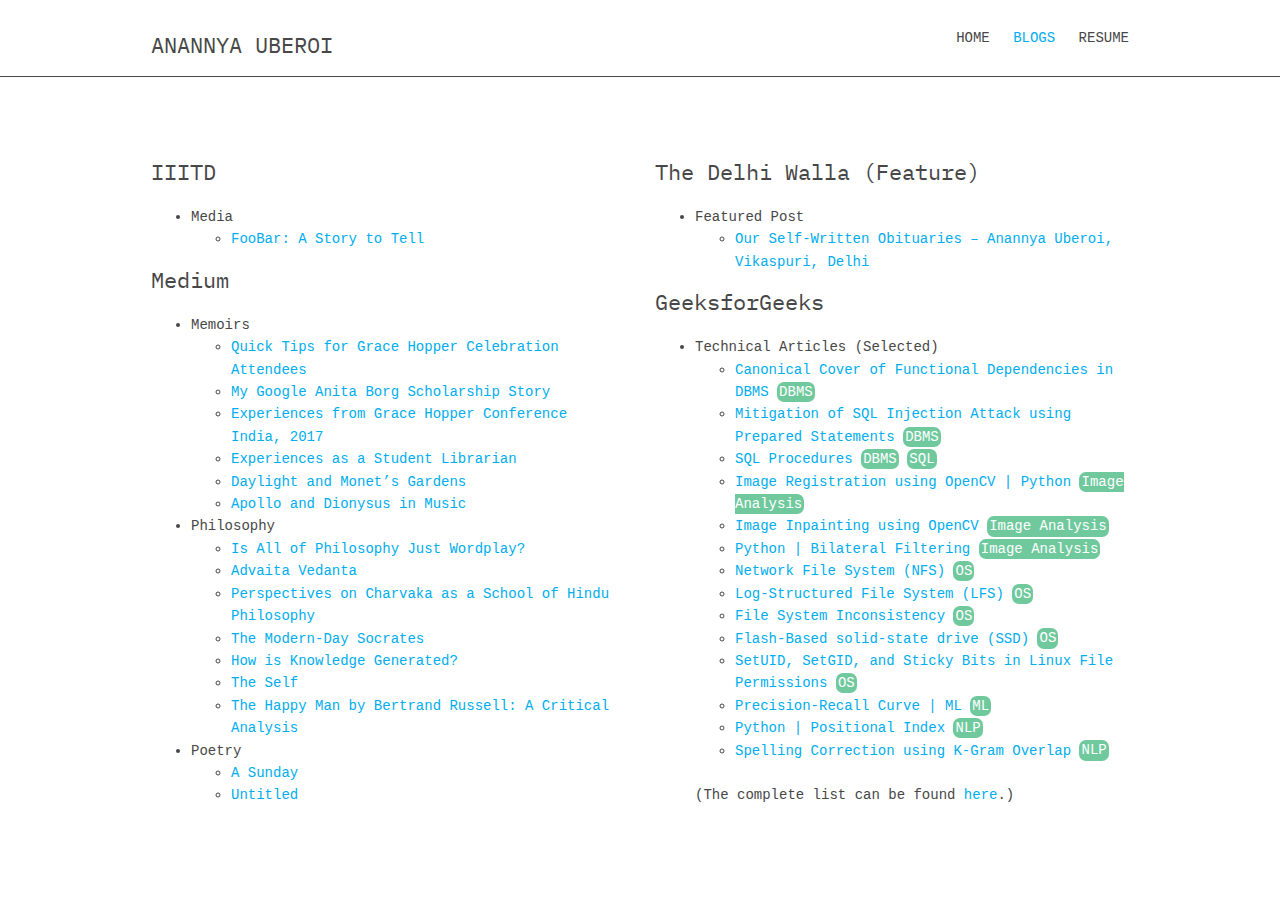
==== blogs.html @ 82700b6e "Mobile friendly." ====
<!DOCTYPE html>
<html>
<head>
<title>Anannya::Blogs</title>
<meta charset="utf-8">
<meta name="viewport" content="width=device-width, initial-scale=1.0, maximum-scale=1.0, user-scalable=no">
<link href='https://fonts.googleapis.com/css?family=IBM Plex Mono' rel='stylesheet'>
<link href="layout/styles/layout.css" rel="stylesheet" type="text/css" media="all">
</head>
<body id="top">
<div class="wrapper row1">
  <header id="header" class="hoc clear"> 
    <div id="logo" class="fl_left">
      <h1><a href="index">Anannya Uberoi</a></h1>
    </div>
    <nav id="mainav" class="fl_right">
      <ul class="clear">
        <li><a href="index">Home</a></li>
        <!--<li><a href="projects.html">Projects</a></li>-->
        <li class="active"><a href="blogs">Blogs</a></li>
        <li><a href="resume">Resume</a></li>
      </ul>
    </nav>
  </header>
</div>

<div class="wrapper row3">
  <main class="hoc container clear"> 


    <div class="row">
    <div class="one_half first">
      
      <h3 class="heading">IIITD</h3>
    <ul>
      <li>Media
      <ul>
        <li><a href="https://blog.iiitd.ac.in/foobar-a-story-to-tell/">FooBar: A Story to Tell</a></li>
      </ul>
      </li>
    </ul>

    <h3 class="heading">Medium</h3>
    <ul>

      <li> Memoirs
      <ul>
      <li><a href="https://medium.com/@anannyauberoi/quick-tips-for-grace-hopper-celebration-attendees-bc8a4083330c">Quick Tips for Grace Hopper Celebration Attendees</a></li>
      <li><a href="https://medium.com/@anannyauberoi/my-google-anita-borg-scholarship-story-ac8049cb24a8">My Google Anita Borg Scholarship Story</a></li>
      <li><a href="https://medium.com/@anannyauberoi/experiences-from-grace-hopper-conference-india-2017-8d60c5d21ff4">Experiences from Grace Hopper Conference India, 2017</a></li>
      <li><a href="https://medium.com/@anannyauberoi/experiences-as-a-student-librarian-8ec60817e081">Experiences as a Student Librarian</a></li>
      <li> <a href="https://medium.com/@anannyauberoi/daylight-and-monets-gardens-3f494ba66597">Daylight and Monet’s Gardens</a></li>
      <li><a href="https://medium.com/@anannyauberoi/apollo-and-dionysus-in-music-6c22ac4d7d49">Apollo and Dionysus in Music</a></li>
      </ul>
    </li>

    <li> Philosophy
      <ul>
      <li> <a href="https://medium.com/@anannyauberoi/is-all-of-philosophy-just-wordplay-cc071ca425fc">Is All of Philosophy Just Wordplay?</a></li>
      <li> <a href="https://medium.com/@anannyauberoi/advaita-vedanta-6e8c439fa9dc">Advaita Vedanta</a></li>
      <li> <a href="https://medium.com/@anannyauberoi/perspectives-on-charvaka-as-a-school-of-hindu-philosophy-5ce668fd2e3a">Perspectives on Charvaka as a School of Hindu Philosophy</a></li>
      <li> <a href="https://medium.com/@anannyauberoi/the-modern-day-socrates-14a34dc5acce</">The Modern-Day Socrates</a></li>
      <li> <a href="https://medium.com/@anannyauberoi/production-and-generation-of-knowledge-8888b4fa1963">How is Knowledge Generated?</a></li>
      <li><a href="https://medium.com/@anannyauberoi/the-self-db077809ed5c">The Self</a>
      <li><a href="https://medium.com/@anannyauberoi/the-happy-man-by-bertrand-russell-a-critical-analysis-37cc077b5887">The Happy Man by Bertrand Russell: A Critical Analysis</a></li>
      </ul>
    </li>
    <li> Poetry
      <ul>
      <li><a href="https://medium.com/@anannyauberoi/a-sunday-f70ac33d21cb">A Sunday</a></li>
      <li><a href="https://medium.com/@anannyauberoi/we-are-tiny-dreams-clinging-onto-coloured-feathers-and-locked-threads-that-writhe-at-whiffs-of-4f35def7fbef">Untitled</a></li>
      </ul>
    </li>

  </ul>


    </div>
    <div class="one_half">

  <h3 class="heading">The Delhi Walla (Feature)</h3>
  <ul>
    <li>Featured Post
      <ul>
        <li><a href="http://www.thedelhiwalla.com/2019/09/17/our-self-written-obituaries-anannya-uberoi-vikaspuri-delhi/">Our Self-Written Obituaries – Anannya Uberoi, Vikaspuri, Delhi</a>
        </ul>
        </li>
    </li>
  </ul>

    <h3 class="heading">GeeksforGeeks</h3>

    <ul>
      <li>Technical Articles (Selected)
      <ul>
        <li><a href="https://www.geeksforgeeks.org/canonical-cover-of-functional-dependencies-in-dbms/">Canonical Cover of Functional Dependencies in DBMS</a> <span class = "tags">DBMS</span></li>
        <li><a href="https://www.geeksforgeeks.org/mitigation-sql-injection-attack-using-prepared-statements-parameterized-queries/">Mitigation of SQL Injection Attack using Prepared Statements</a> <span class = "tags">DBMS</span></li>
        <li><a href="https://www.geeksforgeeks.org/sql-procedures/">SQL Procedures</a> <span class = "tags">DBMS</span> <span class = "tags">SQL</span></li>


        <li><a href="https://www.geeksforgeeks.org/image-registration-using-opencv-python/">Image Registration using OpenCV | Python</a> <span class = "tags">Image Analysis</span></li>
        <li><a href="https://www.geeksforgeeks.org/image-inpainting-using-opencv/">Image Inpainting using OpenCV</a> <span class = "tags">Image Analysis</span></li>
        <li><a href="https://www.geeksforgeeks.org/python-bilateral-filtering/">Python | Bilateral Filtering</a> <span class = "tags">Image Analysis</span></li>


        <li><a href="https://www.geeksforgeeks.org/network-file-system-nfs/">Network File System (NFS)</a>  <span class = "tags">OS</span></li>
        <li><a href="https://www.geeksforgeeks.org/python-intensity-transformation-operations-on-images/">Log-Structured File System (LFS)</a> <span class = "tags">OS</li>
        <li><a href="https://www.geeksforgeeks.org/file-system-inconsistency/">File System Inconsistency</a> <span class = "tags">OS</li>
        <li><a href="https://www.geeksforgeeks.org/flash-based-solid-state-drive-ssd/">Flash-Based solid-state drive (SSD)</a> <span class = "tags">OS</li>
        <li><a href="https://www.geeksforgeeks.org/setuid-setgid-and-sticky-bits-in-linux-file-permissions/">SetUID, SetGID, and Sticky Bits in Linux File Permissions</a> <span class = "tags">OS</li>


        <li><a href="https://www.geeksforgeeks.org/precision-recall-curve-ml/">Precision-Recall Curve | ML</a> <span class = "tags">ML</li>
        <li><a href="https://www.geeksforgeeks.org/python-positional-index/">Python | Positional Index</a> <span class = "tags">NLP</li>
        <li><a href="https://www.geeksforgeeks.org/spelling-correction-using-k-gram-overlap/">Spelling Correction using K-Gram Overlap</a> <span class = "tags">NLP</li>
      </ul>
      <br>
      (The complete list can be found <a href="https://auth.geeksforgeeks.org/user/Anannya%20Uberoi%201/articles">here</a>.)
      </li>
    </ul>


    </div>
    </div>


    

    
  <!--
  <h3 class="heading">GeeksforGeeks</h3>
    <ul>
      <li>Technical Articles
      <ul>
        <li><a href="https://blog.iiitd.ac.in/foobar-a-story-to-tell/">FooBar: A Story to Tell</a></li>
      </ul>
      </li>
    </ul>

    <div class="clear"></div>
  </main>
</div>
-->

<a id="backtotop" href="#top"><i class="fa fa-chevron-up"></i></a>
<!-- JAVASCRIPTS -->
<script src="layout/scripts/jquery.min.js"></script>
<script src="layout/scripts/jquery.backtotop.js"></script>
<script src="layout/scripts/jquery.mobilemenu.js"></script>
<script src="layout/scripts/jquery.flexslider-min.js"></script>
</body>
</html>
---- layout/styles/layout.css ----
@charset "utf-8";
/*
Template Name: Jeren
Author: <a href="https://www.os-templates.com/">OS Templates</a>
Author URI: https://www.os-templates.com/
Licence: Free to use under our free template licence terms
Licence URI: https://www.os-templates.com/template-terms
File: Layout CSS
*/

@import url("font-awesome.min.css");
@import url("custom.flexslider.css");
@import url("framework.css");

/* Rows
--------------------------------------------------------------------------------------------------------------- */
.row0, .row0 a{}
.row1{border-bottom:1px solid;}
.row2{border-bottom:1px solid;}
.row3, .row3 a{}
.row4, .row4 a{}
.row5{border-top:1px solid;}


/* Top Bar
--------------------------------------------------------------------------------------------------------------- */
#topbar{padding:15px 0; font-size:.8rem; text-transform:uppercase;}

#topbar *{margin:0;}
#topbar ul li{display:inline-block; margin-right:10px; padding-right:15px; border-right:1px solid;}
#topbar ul li:last-child{margin-right:0; padding-right:0; border-right:none;}
#topbar i{margin:0 5px 0 0; line-height:normal;}


/* Header
--------------------------------------------------------------------------------------------------------------- */
#header{}

#header #logo{margin:30px 0 0 0;}
#header #logo h1{margin:0; padding:0; font-size:22px; text-transform:uppercase;}


/* Page Intro
--------------------------------------------------------------------------------------------------------------- */
#pageintro{padding:150px 0;}

#pageintro li article{display:block; max-width:75%; margin:0 auto; text-align:center;}
#pageintro li article *{margin:0;}
#pageintro li p:first-of-type{margin-bottom:10px; font-style:italic;}
#pageintro li .heading{margin-bottom:30px; font-size:3rem; word-wrap:break-word;}
#pageintro li p:nth-of-type(2){line-height:1.5rem;}
#pageintro li footer{margin-top:40px;}


/* Content Area
--------------------------------------------------------------------------------------------------------------- */
.container{padding:80px 0;}

/* Content */
.container .content{}

.sectiontitle{display:block; max-width:65%; margin:0 auto 60px; text-align:center;}
.sectiontitle *{margin:0;}

.services li:nth-child(-n+3){margin-bottom:50px;}/* Adds bottom margin to the first three elements only */
.services > li:last-child{margin-bottom:0;}/* Used when elements stack in small viewports */
.services article{display:block; text-align:center;}
.services article *{margin:0 0 15px 0;}
.services article > :last-child{margin-bottom:0;}
.services article .heading{font-size:1.2rem;}

.logos li:last-child{margin-bottom:0;}/* Used when elements stack in small viewports */
.logos li a{display:inline-block; max-width:100%;}

.excerpt{display:inline-block; width:100%; max-width:320px; padding-bottom:20px;}
.excerpt img{}
.excerpt .excerpttxt{display:block; position:relative; max-width:84%; margin:-40px auto; padding:20px; text-align:center;}
.excerpt .excerpttxt > ul{margin:0 0 15px 0; padding:0; font-size:.8rem;}
.excerpt .excerpttxt > ul li{display:inline-block; margin-right:8px;}
.excerpt .excerpttxt > ul li:first-child::after{margin-left:10px; content:"|";}
.excerpt .excerpttxt > ul li:last-child{margin-right:0;}
.excerpt .heading{margin:0 0 30px 0;}
.excerpt p:last-of-type{margin:0; padding:0;}

/* Comments */
#comments ul{margin:0 0 40px 0; padding:0; list-style:none;}
#comments li{margin:0 0 10px 0; padding:15px;}
#comments .avatar{float:right; margin:0 0 10px 10px; padding:3px; border:1px solid;}
#comments address{font-weight:bold;}
#comments time{font-size:smaller;}
#comments .comcont{display:block; margin:0; padding:0;}
#comments .comcont p{margin:10px 5px 10px 0; padding:0;}

#comments form{display:block; width:100%;}
#comments input, #comments textarea{width:100%; padding:10px; border:1px solid;}
#comments textarea{overflow:auto;}
#comments div{margin-bottom:15px;}
#comments input[type="submit"], #comments input[type="reset"]{display:inline-block; width:auto; min-width:150px; margin:0; padding:8px 5px; cursor:pointer;}

/* Sidebar */
.container .sidebar{}

.sidebar .sdb_holder{margin-bottom:50px;}
.sidebar .sdb_holder:last-child{margin-bottom:0;}


/* Footer
--------------------------------------------------------------------------------------------------------------- */
#footer{padding:80px 0;}

#footer .heading{margin-bottom:50px; font-size:1.2rem;}

#footer .linklist li{display:block; margin-bottom:15px; padding:0 0 15px 0; border-bottom:1px solid;}
#footer .linklist li:last-child{margin:0; padding:0; border:none;}
#footer .linklist li::before, #footer .linklist li::after{display:table; content:"";}
#footer .linklist li, #footer .linklist li::after{clear:both;}

#footer .contact{}
#footer .contact.linklist li, #footer .contact.linklist li:last-child{position:relative; padding-left:40px;}
#footer .contact li *{margin:0; padding:0; line-height:1.6;}
#footer .contact li i{display:block; position:absolute; top:0; left:0; width:30px; font-size:16px; text-align:center;}

#footer input, #footer button{border:1px solid;}
#footer input{display:block; width:100%; padding:8px;}
#footer button{padding:8px 18px 10px; text-transform:uppercase; font-weight:700; cursor:pointer;}

/* Transition Fade
This gives a smooth transition to "ALL" elements used in the layout - other than the navigation form used in mobile devices
If you don't want it to fade all elements, you have to list the ones you want to be faded individually
Delete it completely to stop fading
--------------------------------------------------------------------------------------------------------------- */
*, *::before, *::after{transition:all .28s ease-in-out;}
#mainav form *{transition:none !important;}


/* ------------------------------------------------------------------------------------------------------------ */
/* ------------------------------------------------------------------------------------------------------------ */
/* ------------------------------------------------------------------------------------------------------------ */
/* ------------------------------------------------------------------------------------------------------------ */
/* ------------------------------------------------------------------------------------------------------------ */


/* Navigation
--------------------------------------------------------------------------------------------------------------- */
nav ul, nav ol{margin:0; padding:0; list-style:none;}

#mainav, #breadcrumb, .sidebar nav{line-height:normal;}
#mainav .drop::after, #mainav li li .drop::after, #breadcrumb li a::after, .sidebar nav a::after{position:absolute; font-family:"FontAwesome"; font-size:10px; line-height:10px;}

/* Top Navigation */
#mainav{}
#mainav ul{text-transform:uppercase;}
#mainav ul ul{z-index:9999; position:absolute; width:180px; text-transform:none;}
#mainav ul ul ul{left:180px; top:0;}
#mainav li{display:inline-block; position:relative; margin:0 15px 0 0; padding:0;}
#mainav li:last-child{margin-right:0;}
#mainav li li{width:100%; margin:0;}
#mainav li a{display:block; padding:30px 0;}
#mainav li li a{border:solid; border-width:0 0 1px 0;}
#mainav .drop{padding-left:15px;}
#mainav li li a, #mainav li li .drop{display:block; margin:0; padding:10px 15px;}
#mainav .drop::after, #mainav li li .drop::after{content:"\f0d7";}
#mainav .drop::after{top:35px; left:5px;}
#mainav li li .drop::after{top:15px; left:5px;}
#mainav ul ul{visibility:hidden; opacity:0;}
#mainav ul li:hover > ul{visibility:visible; opacity:1;}

#mainav form{display:none; margin:0; padding:0;}
#mainav form select, #mainav form select option{display:block; cursor:pointer; outline:none;}
#mainav form select{width:100%; padding:5px; border:none;}
#mainav form select option{margin:5px; padding:0; border:none;}

/* Breadcrumb */
#breadcrumb{padding:120px 0 15px;}
#breadcrumb ul{margin:0; padding:0; list-style:none; text-transform:uppercase;}
#breadcrumb li{display:inline-block; margin:0 6px 0 0; padding:0;}
#breadcrumb li a{display:block; position:relative; margin:0; padding:0 12px 0 0; font-size:12px;}
#breadcrumb li a::after{top:3px; right:0; content:"\f101";}
#breadcrumb li:last-child a{margin:0; padding:0;}
#breadcrumb li:last-child a::after{display:none;}

/* Sidebar Navigation */
.sidebar nav{display:block; width:100%;}
.sidebar nav li{margin:0 0 3px 0; padding:0;}
.sidebar nav a{display:block; position:relative; margin:0; padding:5px 10px 5px 15px; text-decoration:none; border:solid; border-width:0 0 1px 0;}
.sidebar nav a::after{top:9px; left:5px; content:"\f101";}
.sidebar nav ul ul a{padding-left:35px;}
.sidebar nav ul ul a::after{left:25px;}
.sidebar nav ul ul ul a{padding-left:55px;}
.sidebar nav ul ul ul a::after{left:45px;}

/* Pagination */
.pagination{display:block; width:100%; text-align:center; clear:both;}
.pagination li{display:inline-block; margin:0 2px 0 0;}
.pagination li:last-child{margin-right:0;}
.pagination a, .pagination strong{display:block; padding:8px 11px; border:1px solid; background-clip:padding-box; font-weight:normal;}

/* Back to Top */
#backtotop{z-index:999; display:inline-block; position:fixed; visibility:hidden; bottom:20px; right:20px; width:36px; height:36px; line-height:36px; font-size:16px; text-align:center; opacity:.2;}
#backtotop i{display:block; width:100%; height:100%; line-height:inherit;}
#backtotop.visible{visibility:visible; opacity:.5;}
#backtotop:hover{opacity:1;}


/* Tables
--------------------------------------------------------------------------------------------------------------- */
table, th, td{border:1px solid; border-collapse:collapse; vertical-align:top;}
table, th{table-layout:auto;}
table{width:100%; margin-bottom:15px;}
th, td{padding:5px 8px;}
td{border-width:0 1px;}


/* Gallery
--------------------------------------------------------------------------------------------------------------- */
#gallery{display:block; width:100%; margin-bottom:50px;}
#gallery figure figcaption{display:block; width:100%; clear:both;}
#gallery li{margin-bottom:30px;}


/* Font Awesome Social Icons
--------------------------------------------------------------------------------------------------------------- */
.faico{margin:0; padding:0; list-style:none;}
.faico li{display:inline-block; margin:8px 5px 0 0; padding:0; line-height:normal;}
.faico li:last-child{margin-right:0;}
.faico a{display:inline-block; width:36px; height:36px; line-height:36px; font-size:18px; text-align:center;}

.faico a{color:#inherit; background-color:#353535;}
.faico a:hover{color:#FFFFFF;}

.faicon-dribble:hover{background-color:#EA4C89;}
.faicon-facebook:hover{background-color:#3B5998;}
.faicon-google-plus:hover{background-color:#DB4A39;}
.faicon-linkedin:hover{background-color:#0E76A8;}
.faicon-twitter:hover{background-color:#00ACEE;}
.faicon-vk:hover{background-color:#4E658E;}


/* ------------------------------------------------------------------------------------------------------------ */
/* ------------------------------------------------------------------------------------------------------------ */
/* ------------------------------------------------------------------------------------------------------------ */
/* ------------------------------------------------------------------------------------------------------------ */
/* ------------------------------------------------------------------------------------------------------------ */


/* Colours
--------------------------------------------------------------------------------------------------------------- */
body{color:#CBCBCB; background-color:#222222;}
a{color:#00ADEF;}
a:active, a:focus{background:transparent;}/* IE10 + 11 Bugfix - prevents grey background */
hr, .borderedbox{border-color:#D7D7D7;}
label span{color:#FF0000; background-color:inherit;}
input:focus, textarea:focus, *:required:focus{border-color:#00ADEF;}

.overlay{color:#FFFFFF; background-color:inherit;}
.overlay::after{color:inherit; background-color:rgba(0,0,0,.55);}
.overlay.light{color:#474747;}
.overlay.light::after{background-color:rgba(255,255,255,.9);}

.btn, .btn.inverse:hover{color:#FFFFFF; background-color:#00ADEF; border-color:#00ADEF;}
.btn:hover, .btn.inverse{color:inherit; background-color:transparent; border-color:inherit;}

blockquote::before{color:rgba(255,255,255,.2);}

.icon{color:#00ADEF; border-color:#D7D7D7;}
a > .icon:hover, .services article:hover .icon{color:#FFFFFF; background-color:#00ADEF; border-color:#00ADEF;}


/* Rows */
.row0, .row0 a{color:#474747; background-color:#EFEFEF;}
.row1{color:#474747; background-color:#FFFFFF;}
.row2{color:#474747; background-color:#EFEFEF; border-color:#D7D7D7;}
.row3{color:#474747; background-color:#FFFFFF;}
.row4{color:#CBCBCB; background-color:#222222;}
.row5, .row5 a{color:#CBCBCB; background-color:#222222;}
.row5{border-color:rgba(255,255,255,.1);}


/* Top Bar */
#topbar ul li{border-color:rgba(0,0,0,.1);}
#topbar > div:last-of-type li:first-child a{color:#00ADEF;}


/* Header */
#header #logo a{color:inherit;}


/* Content Area */
.excerpt .excerpttxt{color:inherit; background-color:#FFFFFF;}


/* Footer */
#footer .heading{color:#FFFFFF;}
#footer hr, #footer .borderedbox, #footer .linklist li{border-color:rgba(255,255,255,.1);}

#footer input, #footer button{border-color:transparent;}
#footer input{color:#FFFFFF; background-color:#353535;}
#footer input:focus{border-color:#00ADEF;}
#footer button{color:#FFFFFF; background-color:#00ADEF;}


/* Navigation */
#mainav li a{color:inherit;}
#mainav .active a, #mainav a:hover, #mainav li:hover > a{color:#00ADEF; background-color:inherit;}
#mainav li li a, #mainav .active li a{color:#FFFFFF; background-color:rgba(0,0,0,.6); border-color:rgba(0,0,0,.6);}
#mainav li li:hover > a, #mainav .active .active > a{color:#FFFFFF; background-color:#00ADEF;}
#mainav form select{color:#FFFFFF; background-color:#000000;}

#breadcrumb a{color:inherit; background-color:inherit;}
#breadcrumb li:last-child a{color:#00ADEF;}

.container .sidebar nav a{color:inherit; border-color:#D7D7D7;}
.container .sidebar nav a:hover{color:#00ADEF;}

.pagination a, .pagination strong{border-color:#D7D7D7;}
.pagination .current *{color:#FFFFFF; background-color:#00ADEF;}

#backtotop{color:#FFFFFF; background-color:#00ADEF;}


/* Tables + Comments */
table, th, td, #comments .avatar, #comments input, #comments textarea{border-color:#D7D7D7;}
#comments input:focus, #comments textarea:focus, #comments *:required:focus{border-color:#00ADEF;}
th{color:#FFFFFF; background-color:#373737;}
tr, #comments li, #comments input[type="submit"], #comments input[type="reset"]{color:inherit; background-color:#FBFBFB;}
tr:nth-child(even), #comments li:nth-child(even){color:inherit; background-color:#F7F7F7;}
table a, #comments a{background-color:inherit;}


/* ------------------------------------------------------------------------------------------------------------ */
/* ------------------------------------------------------------------------------------------------------------ */
/* ------------------------------------------------------------------------------------------------------------ */
/* ------------------------------------------------------------------------------------------------------------ */
/* ------------------------------------------------------------------------------------------------------------ */


/* Media Queries
--------------------------------------------------------------------------------------------------------------- */
@-ms-viewport{width:device-width;}


/* Max Wrapper Width - Laptop, Desktop etc.
--------------------------------------------------------------------------------------------------------------- */
@media screen and (min-width:978px){
	.hoc{max-width:978px;}
}


/* Mobile Devices
--------------------------------------------------------------------------------------------------------------- */
@media screen and (max-width:900px){
	.hoc{max-width:90%;}

	#topbar{}

	#header{padding:30px 0 15px;}
	#header #logo{margin:0;}

	#mainav{}
	#mainav ul{display:none;}
	#mainav form{display:block;}

	#breadcrumb{}

	.container{}
	#comments input[type="reset"]{margin-top:10px;}
	.pagination li{display:inline-block; margin:0 5px 5px 0;}

	#footer{}

	#copyright{}
	#copyright p:first-of-type{margin-bottom:10px;}
}


@media screen and (max-width:750px){
	.imgl, .imgr{display:inline-block; float:none; margin:0 0 10px 0;}
	.fl_left, .fl_right{display:block; float:none;}
	.group .group > *:last-child, .clear .clear > *:last-child, .clear .group > *:last-child, .group .clear > *:last-child{margin-bottom:0;}/* Experimental - Needs more testing in different situations, stops double margin when stacking */
	.one_half, .one_third, .two_third, .one_quarter, .two_quarter, .three_quarter{display:block; float:none; width:auto; margin:0 0 50px 0; padding:0;}

	#topbar{padding-top:15px; text-align:center;}
	#topbar ul{margin:0 0 15px 0; line-height:normal;}

	#header{text-align:center;}
	#header #logo{margin-bottom:15px;}

	.sectiontitle{max-width:none; text-align:left;}
}


@media screen and (max-width:450px){
	#topbar ul li{margin-bottom:2px; padding-right:0; border-right:none;}
}


/* Other
--------------------------------------------------------------------------------------------------------------- */
@media screen and (max-width:650px){
	.scrollable{display:block; width:100%; margin:0 0 30px 0; padding:0 0 15px 0; overflow:auto; overflow-x:scroll;}
	.scrollable table{margin:0; padding:0; white-space:nowrap;}

	.inline li{display:block; margin-bottom:10px;}
	.pushright li{margin-right:0;}

	.font-x2{font-size:1.4rem;}
	.font-x3{font-size:1.6rem;}

	#pageintro li article{max-width:none; width:100%;}
	#pageintro li .heading{font-size:1.6rem;}
}

/* New */

.row {
  display: flex;
}

/* Create two equal columns that sits next to each other */
.column {
  flex: 50%;
  padding: 1em;
  width: 50%;
}

.tags 
{
	padding: 0.15em; 
	border-radius: 0.5em; 
	color: white; 
	background-color:#70c99d;
}
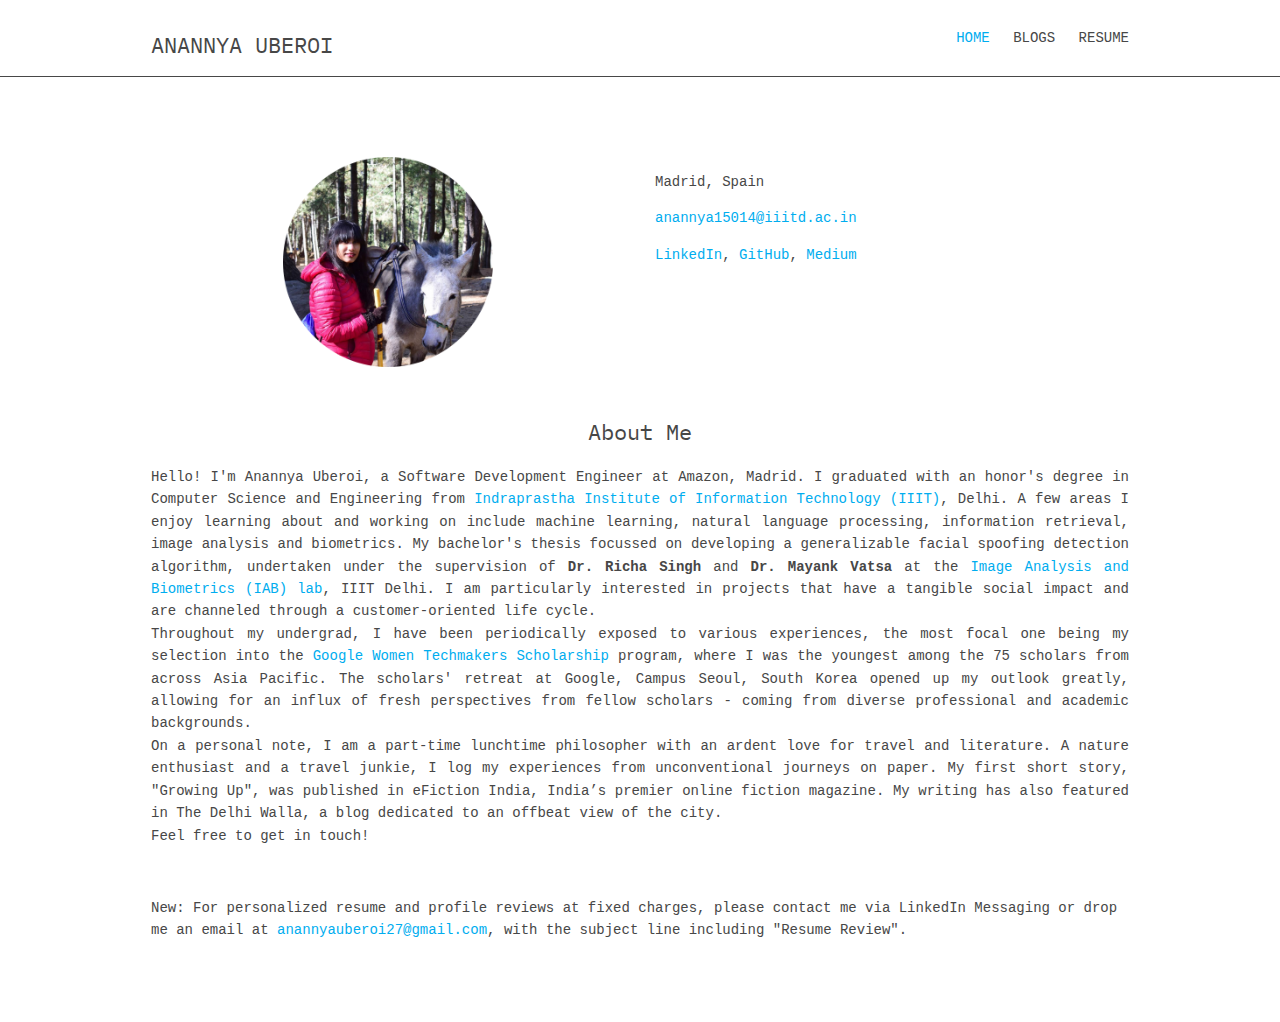
==== commit 7b97fc86: "Update blogs.html" ====
--- a/blogs.html
+++ b/blogs.html
@@ -1,152 +1,59 @@
 <!DOCTYPE html>
 <html>
-<head>
-<title>Anannya::Blogs</title>
-<meta charset="utf-8">
-<meta name="viewport" content="width=device-width, initial-scale=1.0, maximum-scale=1.0, user-scalable=no">
-<link href='https://fonts.googleapis.com/css?family=IBM Plex Mono' rel='stylesheet'>
-<link href="layout/styles/layout.css" rel="stylesheet" type="text/css" media="all">
-</head>
-<body id="top">
-<div class="wrapper row1">
-  <header id="header" class="hoc clear"> 
-    <div id="logo" class="fl_left">
-      <h1><a href="index">Anannya Uberoi</a></h1>
-    </div>
-    <nav id="mainav" class="fl_right">
-      <ul class="clear">
-        <li><a href="index">Home</a></li>
-        <!--<li><a href="projects.html">Projects</a></li>-->
-        <li class="active"><a href="blogs">Blogs</a></li>
-        <li><a href="resume">Resume</a></li>
-      </ul>
-    </nav>
-  </header>
-</div>
-
-<div class="wrapper row3">
-  <main class="hoc container clear"> 
-
-
-    <div class="row">
-    <div class="one_half first">
-      
-      <h3 class="heading">IIITD</h3>
-    <ul>
-      <li>Media
-      <ul>
-        <li><a href="https://blog.iiitd.ac.in/foobar-a-story-to-tell/">FooBar: A Story to Tell</a></li>
-      </ul>
-      </li>
-    </ul>
-
-    <h3 class="heading">Medium</h3>
-    <ul>
-
-      <li> Memoirs
-      <ul>
-      <li><a href="https://medium.com/@anannyauberoi/quick-tips-for-grace-hopper-celebration-attendees-bc8a4083330c">Quick Tips for Grace Hopper Celebration Attendees</a></li>
-      <li><a href="https://medium.com/@anannyauberoi/my-google-anita-borg-scholarship-story-ac8049cb24a8">My Google Anita Borg Scholarship Story</a></li>
-      <li><a href="https://medium.com/@anannyauberoi/experiences-from-grace-hopper-conference-india-2017-8d60c5d21ff4">Experiences from Grace Hopper Conference India, 2017</a></li>
-      <li><a href="https://medium.com/@anannyauberoi/experiences-as-a-student-librarian-8ec60817e081">Experiences as a Student Librarian</a></li>
-      <li> <a href="https://medium.com/@anannyauberoi/daylight-and-monets-gardens-3f494ba66597">Daylight and Monet’s Gardens</a></li>
-      <li><a href="https://medium.com/@anannyauberoi/apollo-and-dionysus-in-music-6c22ac4d7d49">Apollo and Dionysus in Music</a></li>
-      </ul>
-    </li>
-
-    <li> Philosophy
-      <ul>
-      <li> <a href="https://medium.com/@anannyauberoi/is-all-of-philosophy-just-wordplay-cc071ca425fc">Is All of Philosophy Just Wordplay?</a></li>
-      <li> <a href="https://medium.com/@anannyauberoi/advaita-vedanta-6e8c439fa9dc">Advaita Vedanta</a></li>
-      <li> <a href="https://medium.com/@anannyauberoi/perspectives-on-charvaka-as-a-school-of-hindu-philosophy-5ce668fd2e3a">Perspectives on Charvaka as a School of Hindu Philosophy</a></li>
-      <li> <a href="https://medium.com/@anannyauberoi/the-modern-day-socrates-14a34dc5acce</">The Modern-Day Socrates</a></li>
-      <li> <a href="https://medium.com/@anannyauberoi/production-and-generation-of-knowledge-8888b4fa1963">How is Knowledge Generated?</a></li>
-      <li><a href="https://medium.com/@anannyauberoi/the-self-db077809ed5c">The Self</a>
-      <li><a href="https://medium.com/@anannyauberoi/the-happy-man-by-bertrand-russell-a-critical-analysis-37cc077b5887">The Happy Man by Bertrand Russell: A Critical Analysis</a></li>
-      </ul>
-    </li>
-    <li> Poetry
-      <ul>
-      <li><a href="https://medium.com/@anannyauberoi/a-sunday-f70ac33d21cb">A Sunday</a></li>
-      <li><a href="https://medium.com/@anannyauberoi/we-are-tiny-dreams-clinging-onto-coloured-feathers-and-locked-threads-that-writhe-at-whiffs-of-4f35def7fbef">Untitled</a></li>
-      </ul>
-    </li>
-
-  </ul>
-
-
-    </div>
-    <div class="one_half">
-
-  <h3 class="heading">The Delhi Walla (Feature)</h3>
-  <ul>
-    <li>Featured Post
-      <ul>
-        <li><a href="http://www.thedelhiwalla.com/2019/09/17/our-self-written-obituaries-anannya-uberoi-vikaspuri-delhi/">Our Self-Written Obituaries – Anannya Uberoi, Vikaspuri, Delhi</a>
-        </ul>
-        </li>
-    </li>
-  </ul>
-
-    <h3 class="heading">GeeksforGeeks</h3>
-
-    <ul>
-      <li>Technical Articles (Selected)
-      <ul>
-        <li><a href="https://www.geeksforgeeks.org/canonical-cover-of-functional-dependencies-in-dbms/">Canonical Cover of Functional Dependencies in DBMS</a> <span class = "tags">DBMS</span></li>
-        <li><a href="https://www.geeksforgeeks.org/mitigation-sql-injection-attack-using-prepared-statements-parameterized-queries/">Mitigation of SQL Injection Attack using Prepared Statements</a> <span class = "tags">DBMS</span></li>
-        <li><a href="https://www.geeksforgeeks.org/sql-procedures/">SQL Procedures</a> <span class = "tags">DBMS</span> <span class = "tags">SQL</span></li>
-
-
-        <li><a href="https://www.geeksforgeeks.org/image-registration-using-opencv-python/">Image Registration using OpenCV | Python</a> <span class = "tags">Image Analysis</span></li>
-        <li><a href="https://www.geeksforgeeks.org/image-inpainting-using-opencv/">Image Inpainting using OpenCV</a> <span class = "tags">Image Analysis</span></li>
-        <li><a href="https://www.geeksforgeeks.org/python-bilateral-filtering/">Python | Bilateral Filtering</a> <span class = "tags">Image Analysis</span></li>
-
-
-        <li><a href="https://www.geeksforgeeks.org/network-file-system-nfs/">Network File System (NFS)</a>  <span class = "tags">OS</span></li>
-        <li><a href="https://www.geeksforgeeks.org/python-intensity-transformation-operations-on-images/">Log-Structured File System (LFS)</a> <span class = "tags">OS</li>
-        <li><a href="https://www.geeksforgeeks.org/file-system-inconsistency/">File System Inconsistency</a> <span class = "tags">OS</li>
-        <li><a href="https://www.geeksforgeeks.org/flash-based-solid-state-drive-ssd/">Flash-Based solid-state drive (SSD)</a> <span class = "tags">OS</li>
-        <li><a href="https://www.geeksforgeeks.org/setuid-setgid-and-sticky-bits-in-linux-file-permissions/">SetUID, SetGID, and Sticky Bits in Linux File Permissions</a> <span class = "tags">OS</li>
-
-
-        <li><a href="https://www.geeksforgeeks.org/precision-recall-curve-ml/">Precision-Recall Curve | ML</a> <span class = "tags">ML</li>
-        <li><a href="https://www.geeksforgeeks.org/python-positional-index/">Python | Positional Index</a> <span class = "tags">NLP</li>
-        <li><a href="https://www.geeksforgeeks.org/spelling-correction-using-k-gram-overlap/">Spelling Correction using K-Gram Overlap</a> <span class = "tags">NLP</li>
-      </ul>
-      <br>
-      (The complete list can be found <a href="https://auth.geeksforgeeks.org/user/Anannya%20Uberoi%201/articles">here</a>.)
-      </li>
-    </ul>
-
-
-    </div>
-    </div>
-
-
-    
-
-    
-  <!--
-  <h3 class="heading">GeeksforGeeks</h3>
-    <ul>
-      <li>Technical Articles
-      <ul>
-        <li><a href="https://blog.iiitd.ac.in/foobar-a-story-to-tell/">FooBar: A Story to Tell</a></li>
-      </ul>
-      </li>
-    </ul>
-
-    <div class="clear"></div>
-  </main>
-</div>
--->
-
-<a id="backtotop" href="#top"><i class="fa fa-chevron-up"></i></a>
-<!-- JAVASCRIPTS -->
-<script src="layout/scripts/jquery.min.js"></script>
-<script src="layout/scripts/jquery.backtotop.js"></script>
-<script src="layout/scripts/jquery.mobilemenu.js"></script>
-<script src="layout/scripts/jquery.flexslider-min.js"></script>
-</body>
+   <meta name="viewport" content="width=device-width, initial-scale=1.0">
+   <head>
+      <title>Anannya::Home</title>
+      <meta charset="utf-8">
+      <meta name="viewport" content="width=device-width, initial-scale=1.0, maximum-scale=1.0, user-scalable=no">
+      <link href='https://fonts.googleapis.com/css?family=IBM Plex Mono' rel='stylesheet'>
+      <link href="layout/styles/layout.css" rel="stylesheet" type="text/css" media="all">
+   </head>
+   <body id="top">
+      <div class="wrapper row1">
+         <header id="header" class="hoc clear">
+            <div id="logo" class="fl_left">
+               <h1><a href="index">Anannya Uberoi</a></h1>
+            </div>
+            <nav id="mainav" class="fl_right">
+               <ul class="clear">
+                  <li class="active"><a href="index">Home</a></li>
+                  <!--<li><a href="projects.html">Projects</a></li>-->
+                  <li><a href="blogs">Blogs</a></li>
+                  <li><a href="https://drive.google.com/file/d/1tfeYeMMP2MQpSxWvID1FiwrRkf4_Dm-1/view?usp=sharing">Resume</a></li>
+               </ul>
+            </nav>
+         </header>
+      </div>
+      <div class="wrapper row3">
+         <main class="hoc container clear">
+            <div class="group btmspace-50 demo hoc" align="center" width="auto" float="none">
+               <div class="one_half first" align="center">
+                  <img src="images/circle-cropped.png" alt="Profile" style="width:15em;height:15em;">
+               </div>
+               <div class="one_half" align="left">
+                  <p>Madrid, Spain</p>
+                  <p><a href="mailto:anannya15014@iiitd.ac.in">anannya15014@iiitd.ac.in</a></p>
+                  <p>
+                     <a href="https://www.linkedin.com/in/anannyauberoi/">LinkedIn</a>,
+                     <a href="https://github.com/anne27">GitHub</a>,
+                     <a href="https://medium.com/@anannyauberoi/">Medium</a>
+                  </p>
+               </div>
+            </div>
+            <h3 class="heading" align="center">About Me</h3>
+            <p class="btmspace-50 justified">Hello! I'm Anannya Uberoi, a Software Development Engineer at Amazon, Madrid. I graduated with an honor's degree in Computer Science and Engineering from <a href = "http://iiitd.ac.in/">Indraprastha Institute of Information Technology (IIIT)</a>, Delhi. A few areas I enjoy learning about and working on include machine learning, natural language processing, information retrieval, image analysis and biometrics. My bachelor's thesis focussed on developing a generalizable facial spoofing detection algorithm, undertaken under the supervision of <strong>Dr. Richa Singh</strong> and <strong>Dr. Mayank Vatsa</strong> at the <a href = "http://iab-rubric.org/">Image Analysis and Biometrics (IAB) lab</a>, IIIT Delhi. I am particularly interested in projects that have a tangible social impact and are channeled through a customer-oriented life cycle.
+               <br>
+               Throughout my undergrad, I have been periodically exposed to various  experiences, the most focal one being my selection into the <a href = "https://www.womentechmakers.com/scholars/previous">Google Women Techmakers Scholarship</a> program, where I was the youngest among the 75 scholars from across Asia Pacific. The scholars' retreat at Google, Campus Seoul, South Korea opened up my outlook greatly, allowing for an influx of fresh perspectives from fellow scholars - coming from diverse professional and academic backgrounds.<br>
+               On a personal note, I am a part-time lunchtime philosopher with an ardent love for travel and literature. A nature enthusiast and a travel junkie, I log my experiences from unconventional journeys on paper. My first short story, "Growing Up", was published in eFiction India, India’s premier online fiction magazine. My writing has also featured in The Delhi Walla, a blog dedicated to an offbeat view of the city.<br>
+               Feel free to get in touch!
+            </p>
+            <div class="clear">New: For personalized resume and profile reviews at fixed charges, please contact me via LinkedIn Messaging or drop me an email at <a href="mailto:anannyauberoi27@gmail.com">anannyauberoi27@gmail.com</a>, with the subject line including "Resume Review".</div>
+         </main>
+      </div>
+      <a id="backtotop" href="#top"><i class="fa fa-chevron-up"></i></a>
+      <script src="layout/scripts/jquery.min.js"></script>
+      <script src="layout/scripts/jquery.backtotop.js"></script>
+      <script src="layout/scripts/jquery.mobilemenu.js"></script>
+      <script src="layout/scripts/jquery.flexslider-min.js"></script>
+   </body>
 </html>
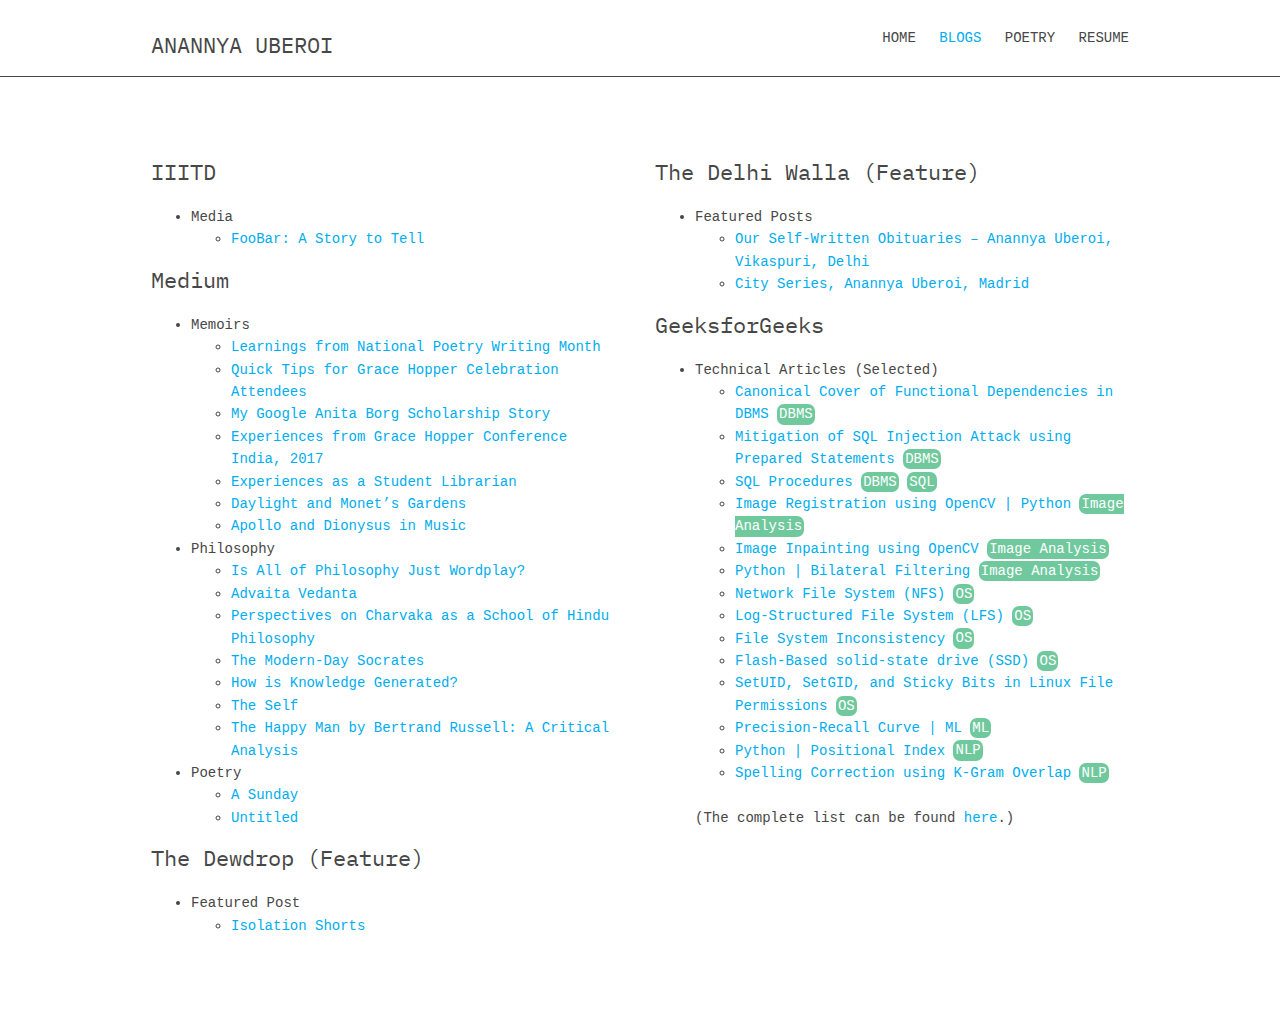
==== commit 6ceee662: "Update blogs.html" ====
--- a/blogs.html
+++ b/blogs.html
@@ -1,8 +1,7 @@
 <!DOCTYPE html>
 <html>
-   <meta name="viewport" content="width=device-width, initial-scale=1.0">
    <head>
-      <title>Anannya::Home</title>
+      <title>Anannya::Blogs</title>
       <meta charset="utf-8">
       <meta name="viewport" content="width=device-width, initial-scale=1.0, maximum-scale=1.0, user-scalable=no">
       <link href='https://fonts.googleapis.com/css?family=IBM Plex Mono' rel='stylesheet'>
@@ -16,41 +15,124 @@
             </div>
             <nav id="mainav" class="fl_right">
                <ul class="clear">
-                  <li class="active"><a href="index">Home</a></li>
-                  <!--<li><a href="projects.html">Projects</a></li>-->
-                  <li><a href="blogs">Blogs</a></li>
+                  <li><a href="index">Home</a></li>
+                  <li class="active"><a href="blogs">Blogs</a></li>
+                  <li><a href="poetry">Poetry</a></li>
                   <li><a href="https://drive.google.com/file/d/1tfeYeMMP2MQpSxWvID1FiwrRkf4_Dm-1/view?usp=sharing">Resume</a></li>
                </ul>
             </nav>
          </header>
       </div>
       <div class="wrapper row3">
-         <main class="hoc container clear">
-            <div class="group btmspace-50 demo hoc" align="center" width="auto" float="none">
-               <div class="one_half first" align="center">
-                  <img src="images/circle-cropped.png" alt="Profile" style="width:15em;height:15em;">
-               </div>
-               <div class="one_half" align="left">
-                  <p>Madrid, Spain</p>
-                  <p><a href="mailto:anannya15014@iiitd.ac.in">anannya15014@iiitd.ac.in</a></p>
-                  <p>
-                     <a href="https://www.linkedin.com/in/anannyauberoi/">LinkedIn</a>,
-                     <a href="https://github.com/anne27">GitHub</a>,
-                     <a href="https://medium.com/@anannyauberoi/">Medium</a>
-                  </p>
-               </div>
-            </div>
-            <h3 class="heading" align="center">About Me</h3>
-            <p class="btmspace-50 justified">Hello! I'm Anannya Uberoi, a Software Development Engineer at Amazon, Madrid. I graduated with an honor's degree in Computer Science and Engineering from <a href = "http://iiitd.ac.in/">Indraprastha Institute of Information Technology (IIIT)</a>, Delhi. A few areas I enjoy learning about and working on include machine learning, natural language processing, information retrieval, image analysis and biometrics. My bachelor's thesis focussed on developing a generalizable facial spoofing detection algorithm, undertaken under the supervision of <strong>Dr. Richa Singh</strong> and <strong>Dr. Mayank Vatsa</strong> at the <a href = "http://iab-rubric.org/">Image Analysis and Biometrics (IAB) lab</a>, IIIT Delhi. I am particularly interested in projects that have a tangible social impact and are channeled through a customer-oriented life cycle.
+      <main class="hoc container clear">
+      <div class="sidebar one_half first">
+         <h3 class="heading">IIITD</h3>
+         <ul>
+            <li>
+               Media
+               <ul>
+                  <li><a href="https://blog.iiitd.ac.in/foobar-a-story-to-tell/">FooBar: A Story to Tell</a></li>
+               </ul>
+            </li>
+         </ul>
+         <h3 class="heading">Medium</h3>
+         <ul>
+            <li>
+               Memoirs
+               <ul>
+                  <li><a href="https://medium.com/@anannyauberoi/learnings-from-national-poetry-writing-month-7f3203619e7b">Learnings from National Poetry Writing Month</a></li>
+                  <li><a href="https://medium.com/@anannyauberoi/quick-tips-for-grace-hopper-celebration-attendees-bc8a4083330c">Quick Tips for Grace Hopper Celebration Attendees</a></li>
+                  <li><a href="https://medium.com/@anannyauberoi/my-google-anita-borg-scholarship-story-ac8049cb24a8">My Google Anita Borg Scholarship Story</a></li>
+                  <li><a href="https://medium.com/@anannyauberoi/experiences-from-grace-hopper-conference-india-2017-8d60c5d21ff4">Experiences from Grace Hopper Conference India, 2017</a></li>
+                  <li><a href="https://medium.com/@anannyauberoi/experiences-as-a-student-librarian-8ec60817e081">Experiences as a Student Librarian</a></li>
+                  <li> <a href="https://medium.com/@anannyauberoi/daylight-and-monets-gardens-3f494ba66597">Daylight and Monet’s Gardens</a></li>
+                  <li><a href="https://medium.com/@anannyauberoi/apollo-and-dionysus-in-music-6c22ac4d7d49">Apollo and Dionysus in Music</a></li>
+               </ul>
+            </li>
+            <li>
+               Philosophy
+               <ul>
+                  <li> <a href="https://medium.com/@anannyauberoi/is-all-of-philosophy-just-wordplay-cc071ca425fc">Is All of Philosophy Just Wordplay?</a></li>
+                  <li> <a href="https://medium.com/@anannyauberoi/advaita-vedanta-6e8c439fa9dc">Advaita Vedanta</a></li>
+                  <li> <a href="https://medium.com/@anannyauberoi/perspectives-on-charvaka-as-a-school-of-hindu-philosophy-5ce668fd2e3a">Perspectives on Charvaka as a School of Hindu Philosophy</a></li>
+                  <li> <a href="https://medium.com/@anannyauberoi/the-modern-day-socrates-14a34dc5acce</">The Modern-Day Socrates</a></li>
+                  <li> <a href="https://medium.com/@anannyauberoi/production-and-generation-of-knowledge-8888b4fa1963">How is Knowledge Generated?</a></li>
+                  <li><a href="https://medium.com/@anannyauberoi/the-self-db077809ed5c">The Self</a>
+                  <li><a href="https://medium.com/@anannyauberoi/the-happy-man-by-bertrand-russell-a-critical-analysis-37cc077b5887">The Happy Man by Bertrand Russell: A Critical Analysis</a></li>
+               </ul>
+            </li>
+            <li>
+               Poetry
+               <ul>
+                  <li><a href="https://medium.com/@anannyauberoi/a-sunday-f70ac33d21cb">A Sunday</a></li>
+                  <li><a href="https://medium.com/@anannyauberoi/we-are-tiny-dreams-clinging-onto-coloured-feathers-and-locked-threads-that-writhe-at-whiffs-of-4f35def7fbef">Untitled</a></li>
+               </ul>
+            </li>
+         </ul>
+         <h3 class="heading">The Dewdrop (Feature)</h3>
+         <ul>
+            <li>
+               Featured Post
+               <ul>
+                  <li><a href="https://thedewdrop.org/isolation-shorts/#anannya-uberoi">Isolation Shorts</a>
+               </ul>
+            </li>
+            </li>
+         </ul>
+      </div>
+      <div class="one_half">
+         <h3 class="heading">The Delhi Walla (Feature)</h3>
+         <ul>
+            <li>
+               Featured Posts
+               <ul>
+                  <li><a href="http://www.thedelhiwalla.com/2019/09/17/our-self-written-obituaries-anannya-uberoi-vikaspuri-delhi/">Our Self-Written Obituaries – Anannya Uberoi, Vikaspuri, Delhi</a>
+                  <li><a href="http://www.thedelhiwalla.com/2020/05/07/city-series-anannya-uberoi-in-madrid-we-the-isolationists-287th-corona-diary/">City Series, Anannya Uberoi, Madrid</a>
+               </ul>
+            </li>
+            </li>
+         </ul>
+         <h3 class="heading">GeeksforGeeks</h3>
+         <ul>
+            <li>
+               Technical Articles (Selected)
+               <ul>
+                  <li><a href="https://www.geeksforgeeks.org/canonical-cover-of-functional-dependencies-in-dbms/">Canonical Cover of Functional Dependencies in DBMS</a> <span class = "tags">DBMS</span></li>
+                  <li><a href="https://www.geeksforgeeks.org/mitigation-sql-injection-attack-using-prepared-statements-parameterized-queries/">Mitigation of SQL Injection Attack using Prepared Statements</a> <span class = "tags">DBMS</span></li>
+                  <li><a href="https://www.geeksforgeeks.org/sql-procedures/">SQL Procedures</a> <span class = "tags">DBMS</span> <span class = "tags">SQL</span></li>
+                  <li><a href="https://www.geeksforgeeks.org/image-registration-using-opencv-python/">Image Registration using OpenCV | Python</a> <span class = "tags">Image Analysis</span></li>
+                  <li><a href="https://www.geeksforgeeks.org/image-inpainting-using-opencv/">Image Inpainting using OpenCV</a> <span class = "tags">Image Analysis</span></li>
+                  <li><a href="https://www.geeksforgeeks.org/python-bilateral-filtering/">Python | Bilateral Filtering</a> <span class = "tags">Image Analysis</span></li>
+                  <li><a href="https://www.geeksforgeeks.org/network-file-system-nfs/">Network File System (NFS)</a>  <span class = "tags">OS</span></li>
+                  <li><a href="https://www.geeksforgeeks.org/python-intensity-transformation-operations-on-images/">Log-Structured File System (LFS)</a> <span class = "tags">OS</li>
+                  <li><a href="https://www.geeksforgeeks.org/file-system-inconsistency/">File System Inconsistency</a> <span class = "tags">OS</li>
+                  <li><a href="https://www.geeksforgeeks.org/flash-based-solid-state-drive-ssd/">Flash-Based solid-state drive (SSD)</a> <span class = "tags">OS</li>
+                  <li><a href="https://www.geeksforgeeks.org/setuid-setgid-and-sticky-bits-in-linux-file-permissions/">SetUID, SetGID, and Sticky Bits in Linux File Permissions</a> <span class = "tags">OS</li>
+                  <li><a href="https://www.geeksforgeeks.org/precision-recall-curve-ml/">Precision-Recall Curve | ML</a> <span class = "tags">ML</li>
+                  <li><a href="https://www.geeksforgeeks.org/python-positional-index/">Python | Positional Index</a> <span class = "tags">NLP</li>
+                  <li><a href="https://www.geeksforgeeks.org/spelling-correction-using-k-gram-overlap/">Spelling Correction using K-Gram Overlap</a> <span class = "tags">NLP</li>
+               </ul>
                <br>
-               Throughout my undergrad, I have been periodically exposed to various  experiences, the most focal one being my selection into the <a href = "https://www.womentechmakers.com/scholars/previous">Google Women Techmakers Scholarship</a> program, where I was the youngest among the 75 scholars from across Asia Pacific. The scholars' retreat at Google, Campus Seoul, South Korea opened up my outlook greatly, allowing for an influx of fresh perspectives from fellow scholars - coming from diverse professional and academic backgrounds.<br>
-               On a personal note, I am a part-time lunchtime philosopher with an ardent love for travel and literature. A nature enthusiast and a travel junkie, I log my experiences from unconventional journeys on paper. My first short story, "Growing Up", was published in eFiction India, India’s premier online fiction magazine. My writing has also featured in The Delhi Walla, a blog dedicated to an offbeat view of the city.<br>
-               Feel free to get in touch!
-            </p>
-            <div class="clear">New: For personalized resume and profile reviews at fixed charges, please contact me via LinkedIn Messaging or drop me an email at <a href="mailto:anannyauberoi27@gmail.com">anannyauberoi27@gmail.com</a>, with the subject line including "Resume Review".</div>
+               (The complete list can be found <a href="https://auth.geeksforgeeks.org/user/Anannya%20Uberoi%201/articles">here</a>.)
+            </li>
+         </ul>
+      </div>
+      <!--
+         <h3 class="heading">GeeksforGeeks</h3>
+           <ul>
+             <li>Technical Articles
+             <ul>
+               <li><a href="https://blog.iiitd.ac.in/foobar-a-story-to-tell/">FooBar: A Story to Tell</a></li>
+             </ul>
+             </li>
+           </ul>
+         
+           <div class="clear"></div>
          </main>
-      </div>
+         </div>
+         -->
       <a id="backtotop" href="#top"><i class="fa fa-chevron-up"></i></a>
+      <!-- JAVASCRIPTS -->
       <script src="layout/scripts/jquery.min.js"></script>
       <script src="layout/scripts/jquery.backtotop.js"></script>
       <script src="layout/scripts/jquery.mobilemenu.js"></script>
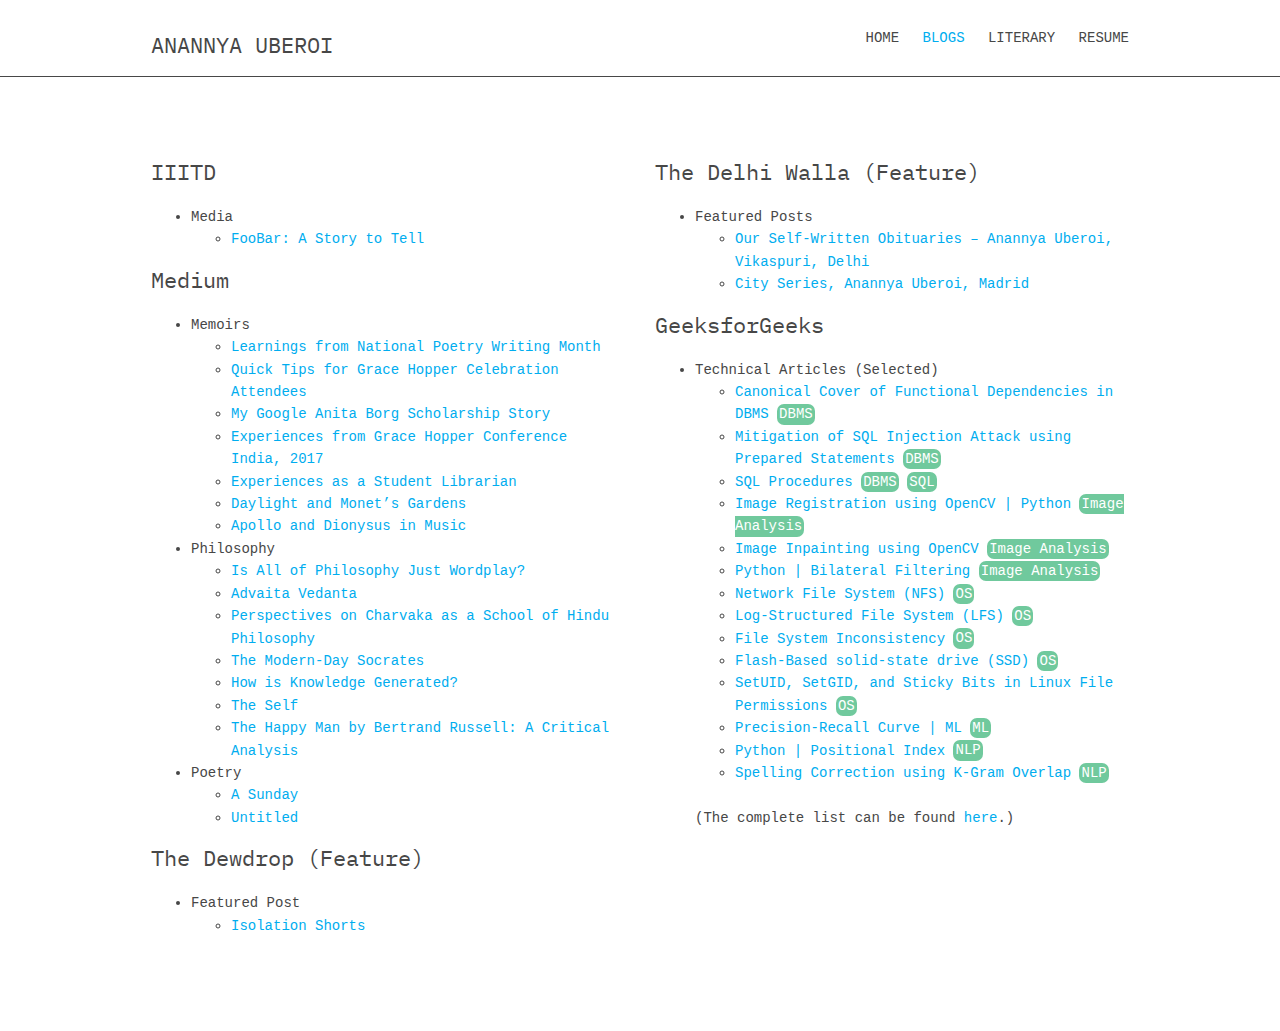
==== commit 3d879bca: "Update blogs.html" ====
--- a/blogs.html
+++ b/blogs.html
@@ -17,7 +17,7 @@
                <ul class="clear">
                   <li><a href="index">Home</a></li>
                   <li class="active"><a href="blogs">Blogs</a></li>
-                  <li><a href="poetry">Poetry</a></li>
+                  <li><a href="literary">Literary</a></li>
                   <li><a href="https://drive.google.com/file/d/1tfeYeMMP2MQpSxWvID1FiwrRkf4_Dm-1/view?usp=sharing">Resume</a></li>
                </ul>
             </nav>
@@ -117,20 +117,6 @@
             </li>
          </ul>
       </div>
-      <!--
-         <h3 class="heading">GeeksforGeeks</h3>
-           <ul>
-             <li>Technical Articles
-             <ul>
-               <li><a href="https://blog.iiitd.ac.in/foobar-a-story-to-tell/">FooBar: A Story to Tell</a></li>
-             </ul>
-             </li>
-           </ul>
-         
-           <div class="clear"></div>
-         </main>
-         </div>
-         -->
       <a id="backtotop" href="#top"><i class="fa fa-chevron-up"></i></a>
       <!-- JAVASCRIPTS -->
       <script src="layout/scripts/jquery.min.js"></script>
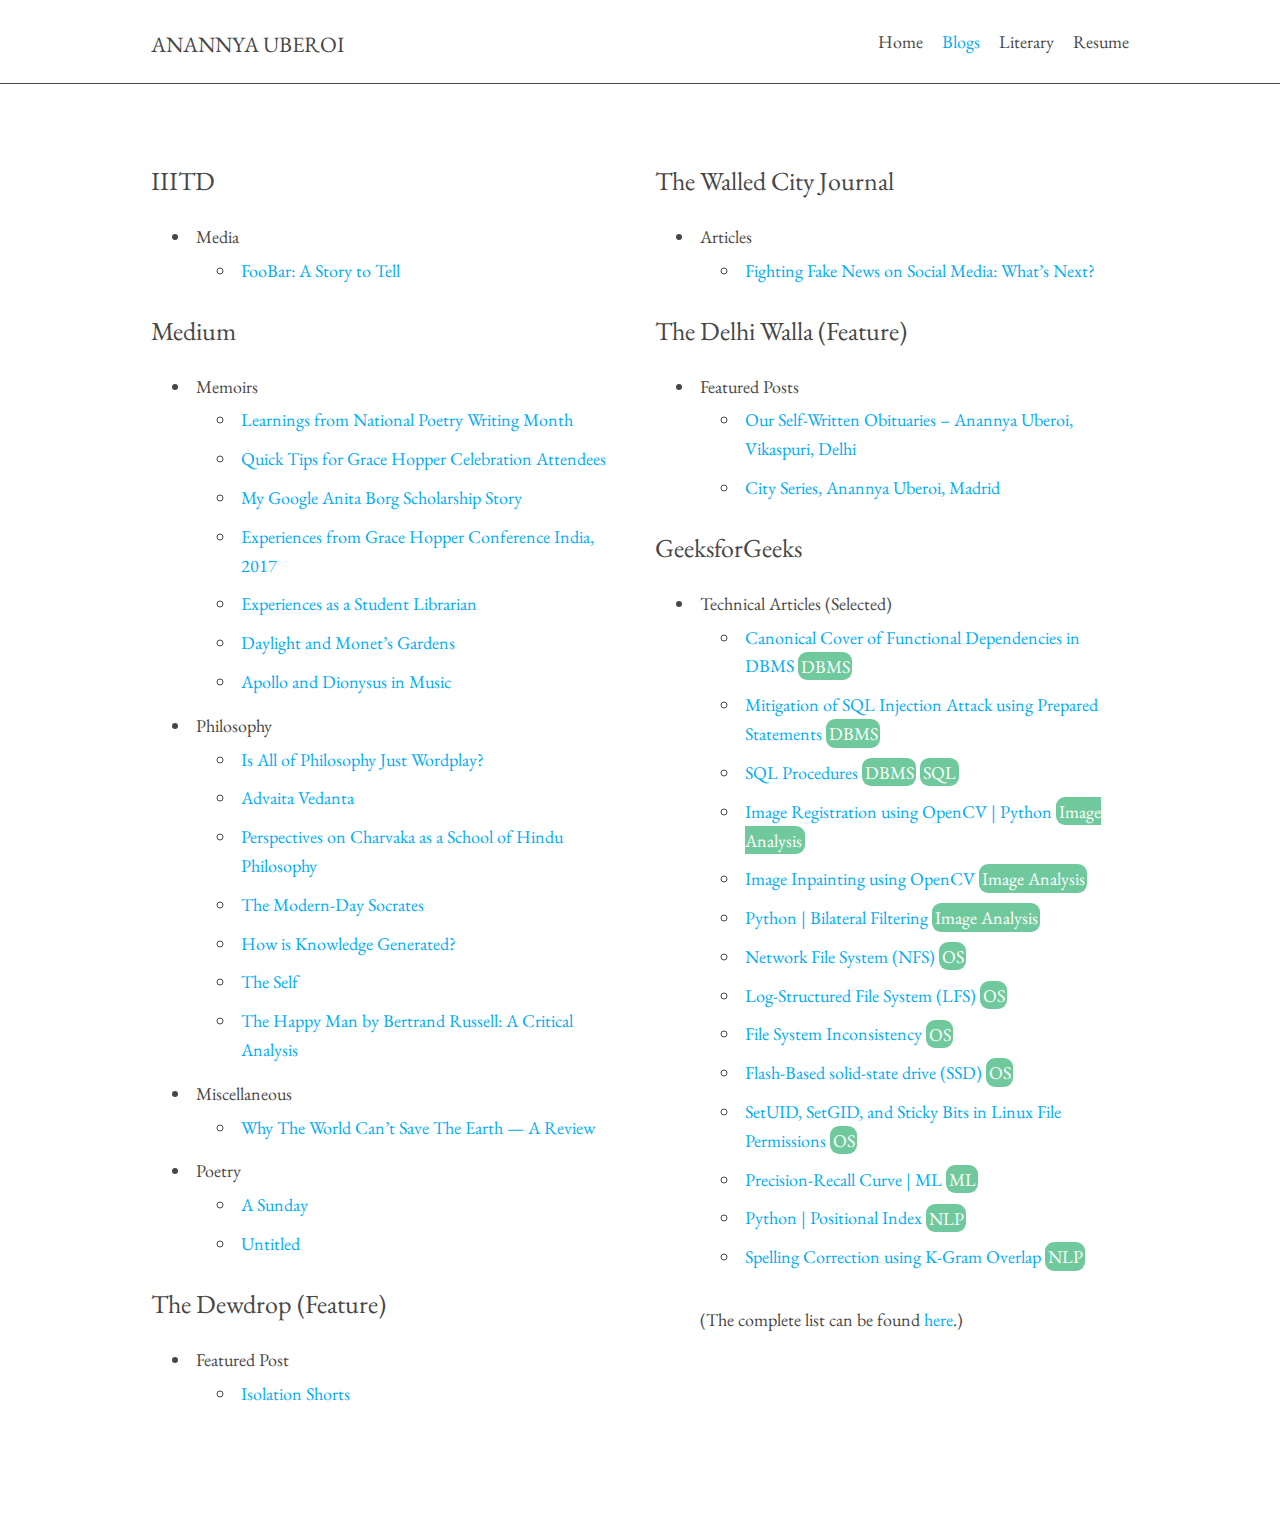
==== commit 4591d6c4: "Update blogs.html" ====
--- a/blogs.html
+++ b/blogs.html
@@ -62,6 +62,12 @@
                </ul>
             </li>
             <li>
+               Miscellaneous
+               <ul>
+                  <li> <a href="https://anannyauberoi.medium.com/why-the-world-cant-save-the-earth-a-review-d8a0977a5f9d">Why The World Can’t Save The Earth — A Review</a></li>
+               </ul>
+            </li>
+            <li>
                Poetry
                <ul>
                   <li><a href="https://medium.com/@anannyauberoi/a-sunday-f70ac33d21cb">A Sunday</a></li>
@@ -81,6 +87,18 @@
          </ul>
       </div>
       <div class="one_half">
+         <h3 class="heading">The Walled City Journal</h3>
+         <ul>
+            <li>
+               Articles
+               <ul>
+                  <li><a href="https://walledcityjournal.com/2020/10/15/fighting-fake-news-on-social-media-whats-next/">Fighting Fake News on Social Media: What’s Next?</a>
+               </ul>
+            </li>
+            </li>
+         </ul>
+         
+         
          <h3 class="heading">The Delhi Walla (Feature)</h3>
          <ul>
             <li>
--- a/layout/styles/layout.css
+++ b/layout/styles/layout.css
@@ -1,12 +1,4 @@
 @charset "utf-8";
-/*
-Template Name: Jeren
-Author: <a href="https://www.os-templates.com/">OS Templates</a>
-Author URI: https://www.os-templates.com/
-Licence: Free to use under our free template licence terms
-Licence URI: https://www.os-templates.com/template-terms
-File: Layout CSS
-*/
 
 @import url("font-awesome.min.css");
 @import url("custom.flexslider.css");
@@ -67,7 +59,7 @@
 .services article{display:block; text-align:center;}
 .services article *{margin:0 0 15px 0;}
 .services article > :last-child{margin-bottom:0;}
-.services article .heading{font-size:1.2rem;}
+.services article .heading{font-size:.2rem;}
 
 .logos li:last-child{margin-bottom:0;}/* Used when elements stack in small viewports */
 .logos li a{display:inline-block; max-width:100%;}
@@ -149,7 +141,6 @@
 
 /* Top Navigation */
 #mainav{}
-#mainav ul{text-transform:uppercase;}
 #mainav ul ul{z-index:9999; position:absolute; width:180px; text-transform:none;}
 #mainav ul ul ul{left:180px; top:0;}
 #mainav li{display:inline-block; position:relative; margin:0 15px 0 0; padding:0;}
@@ -430,3 +421,207 @@
 	color: white; 
 	background-color:#70c99d;
 }
+
+.card {
+	padding: 20px;
+    margin: 30px;
+	box-shadow: 0 1px 3px rgba(0,0,0,0.12), 0 1px 2px rgba(0,0,0,0.24);
+	transition: all 0.3s cubic-bezier(.25,.8,.25,1);
+	background: #FDFDFD;
+  }
+  
+  .card:hover {
+	box-shadow: 0 14px 28px rgba(0,0,0,0.25), 0 10px 10px rgba(172, 81, 113, 0.22);
+  }
+
+li {
+	padding: 5px;
+}
+
+.piece {
+	font-style: italic;
+}
+  
+/*PEN STYLES*/
+
+  .blog-card {
+	display: flex;
+	-webkit-box-orient: vertical;
+	-webkit-box-direction: normal;
+			flex-direction: column;
+	margin: 1rem auto;
+	box-shadow: 0 3px 7px -1px rgba(0, 0, 0, 0.1);
+	margin-bottom: 1.6%;
+	background: #fff;
+	line-height: 1.4;
+	border-radius: 5px;
+	overflow: hidden;
+	z-index: 0;
+  }
+  
+  .blog-card:hover .photo {
+	-webkit-transform: scale(1.01) rotate(2deg);
+			transform: scale(1.01) rotate(2deg);
+  }
+  .blog-card .meta {
+	position: relative;
+	z-index: 0;
+	height: 200px;
+  }
+  .blog-card .photo {
+	position: absolute;
+	top: 0;
+	right: 0;
+	bottom: 0;
+	left: 0;
+	background-size: cover;
+	background-position: center;
+	-webkit-transition: -webkit-transform 0.2s;
+	transition: -webkit-transform 0.2s;
+	transition: transform 0.2s;
+	transition: transform 0.2s, -webkit-transform 0.2s;
+  }
+  .blog-card .details,
+  .blog-card .details ul {
+	margin: auto;
+	padding: 0;
+	list-style: none;
+  }
+  .blog-card .details {
+	position: absolute;
+	top: 0;
+	bottom: 0;
+	left: -100%;
+	margin: auto;
+	-webkit-transition: left 0.2s;
+	transition: left 0.2s;
+	background: rgba(0, 0, 0, 0.6);
+	color: #fff;
+	padding: 10px;
+	width: 100%;
+	font-size: 0.9rem;
+  }
+  .blog-card .details a {
+	-webkit-text-decoration: dotted underline;
+			text-decoration: dotted underline;
+  }
+  .blog-card .details ul li {
+	display: inline-block;
+  }
+  .blog-card .details .author:before {
+	margin-right: 10px;
+	content: "\f007";
+  }
+  .blog-card .details .date:before {
+	margin-right: 10px;
+	content: "\f133";
+  }
+  .blog-card .details .tags ul:before {
+	content: "\f02b";
+	margin-right: 10px;
+  }
+  .blog-card .details .tags li {
+	margin-right: 2px;
+  }
+  .blog-card .details .tags li:first-child {
+	margin-left: -4px;
+  }
+  .blog-card .description {
+	padding: 1rem;
+	background: #fff;
+	position: relative;
+	z-index: 1;
+  }
+  .blog-card .description h1 {
+	line-height: 1;
+	margin: 0;
+	font-size: 1.4rem;
+  }
+  .blog-card .description h2 {
+	font-size: 1.2rem;
+	font-weight: 300;
+	color: #a2a2a2;
+	margin-top: 5px;
+  }
+  .blog-card .description .read-more {
+	text-align: right;
+  }
+  .blog-card .description .read-more a {
+	color: #5ad67d;
+	display: inline-block;
+	position: relative;
+  }
+  .blog-card .description .read-more a:after {
+	content: "\f061";
+	font-family: FontAwesome;
+	margin-left: -10px;
+	opacity: 0;
+	vertical-align: middle;
+	-webkit-transition: margin 0.3s, opacity 0.3s;
+	transition: margin 0.3s, opacity 0.3s;
+  }
+  .blog-card .description .read-more a:hover:after {
+	margin-left: 5px;
+	opacity: 1;
+  }
+  .blog-card p {
+	position: relative;
+	margin: 1rem 0 0;
+  }
+  .blog-card p:first-of-type {
+	margin-top: 1.25rem;
+  }
+  .blog-card p:first-of-type:before {
+	content: "";
+	position: absolute;
+	height: 5px;
+	background: #5ad67d;
+	width: 35px;
+	top: -0.75rem;
+	border-radius: 3px;
+  }
+  .blog-card:hover .details {
+	left: 0%;
+  }
+  @media (min-width: 640px) {
+	.blog-card {
+	  -webkit-box-orient: horizontal;
+	  -webkit-box-direction: normal;
+			  flex-direction: row;
+	  max-width: 1500px;
+	}
+	.blog-card .meta {
+	  flex-basis: 40%;
+	  height: auto;
+	}
+	.blog-card .description {
+	  flex-basis: 60%;
+	}
+	.blog-card .description:before {
+	  -webkit-transform: skewX(-3deg);
+			  transform: skewX(-3deg);
+	  content: "";
+	  background: #fff;
+	  width: 30px;
+	  position: absolute;
+	  left: -10px;
+	  top: 0;
+	  bottom: 0;
+	  z-index: -1;
+	}
+	.blog-card.alt {
+	  -webkit-box-orient: horizontal;
+	  -webkit-box-direction: reverse;
+			  flex-direction: row-reverse;
+	}
+	.blog-card.alt .description:before {
+	  left: inherit;
+	  right: -10px;
+	  -webkit-transform: skew(3deg);
+			  transform: skew(3deg);
+	}
+	.blog-card.alt .details {
+	  padding-left: 25px;
+	}
+  }
+  
